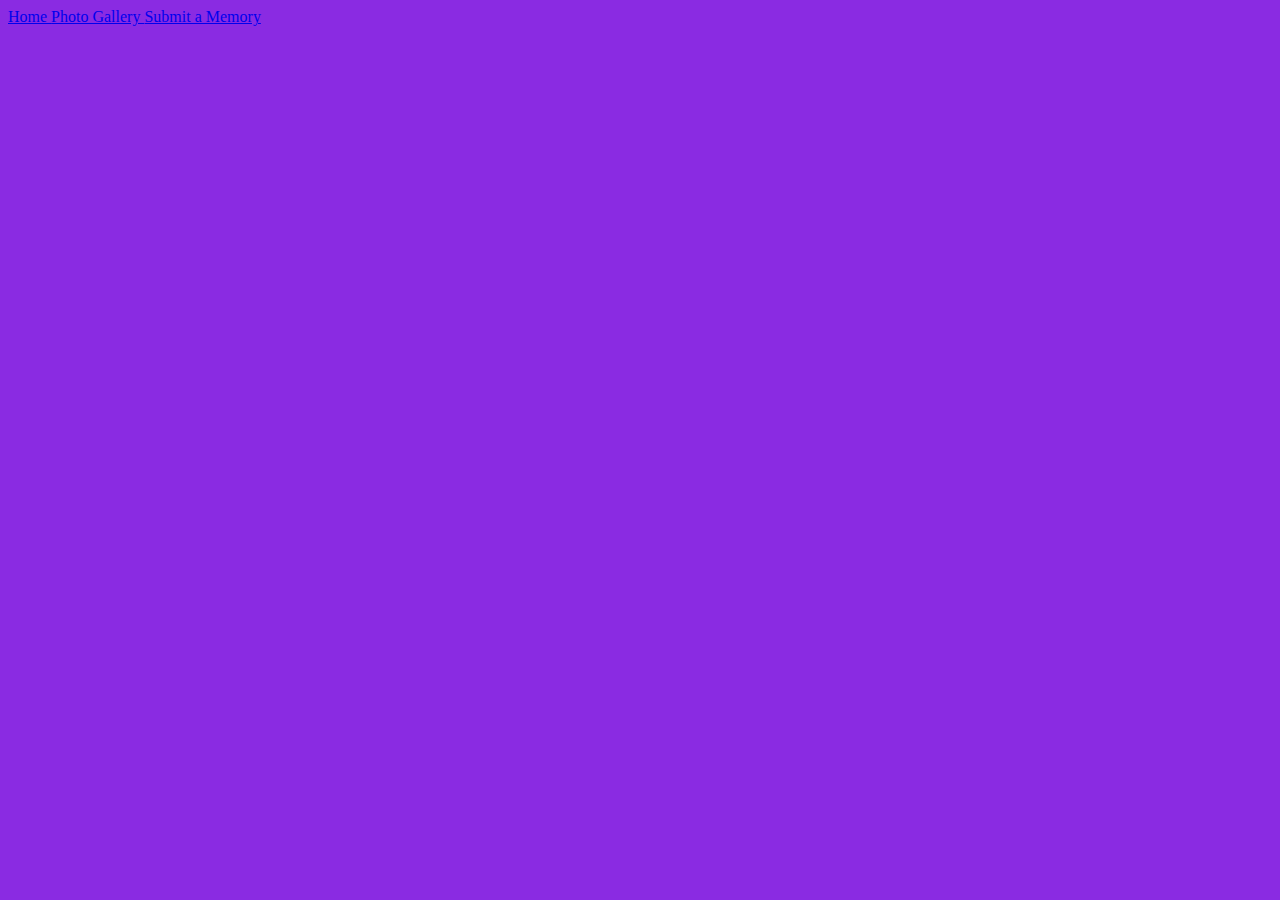
==== index.html @ 214d3fad "making a repository" ====
<!doctype html>
<html>

<header>
  <title>Yearbook</title>
  <link rel="stylesheet" type="text/css" href="main-styles.css">
</header>

<body>
<nav>
  <div class="topnav">
    <a href="index.html"> Home </a>
    <a href="photo-gallery.html"> Photo Gallery </a>
    <a href="submit-memory.html"> Submit a Memory </a>
  </div>
  </nav>


  
</body>
---- main-styles.css ----
/* All pages */
* {
  background-color: blueviolet;
}
.topnav {

}

body {

}
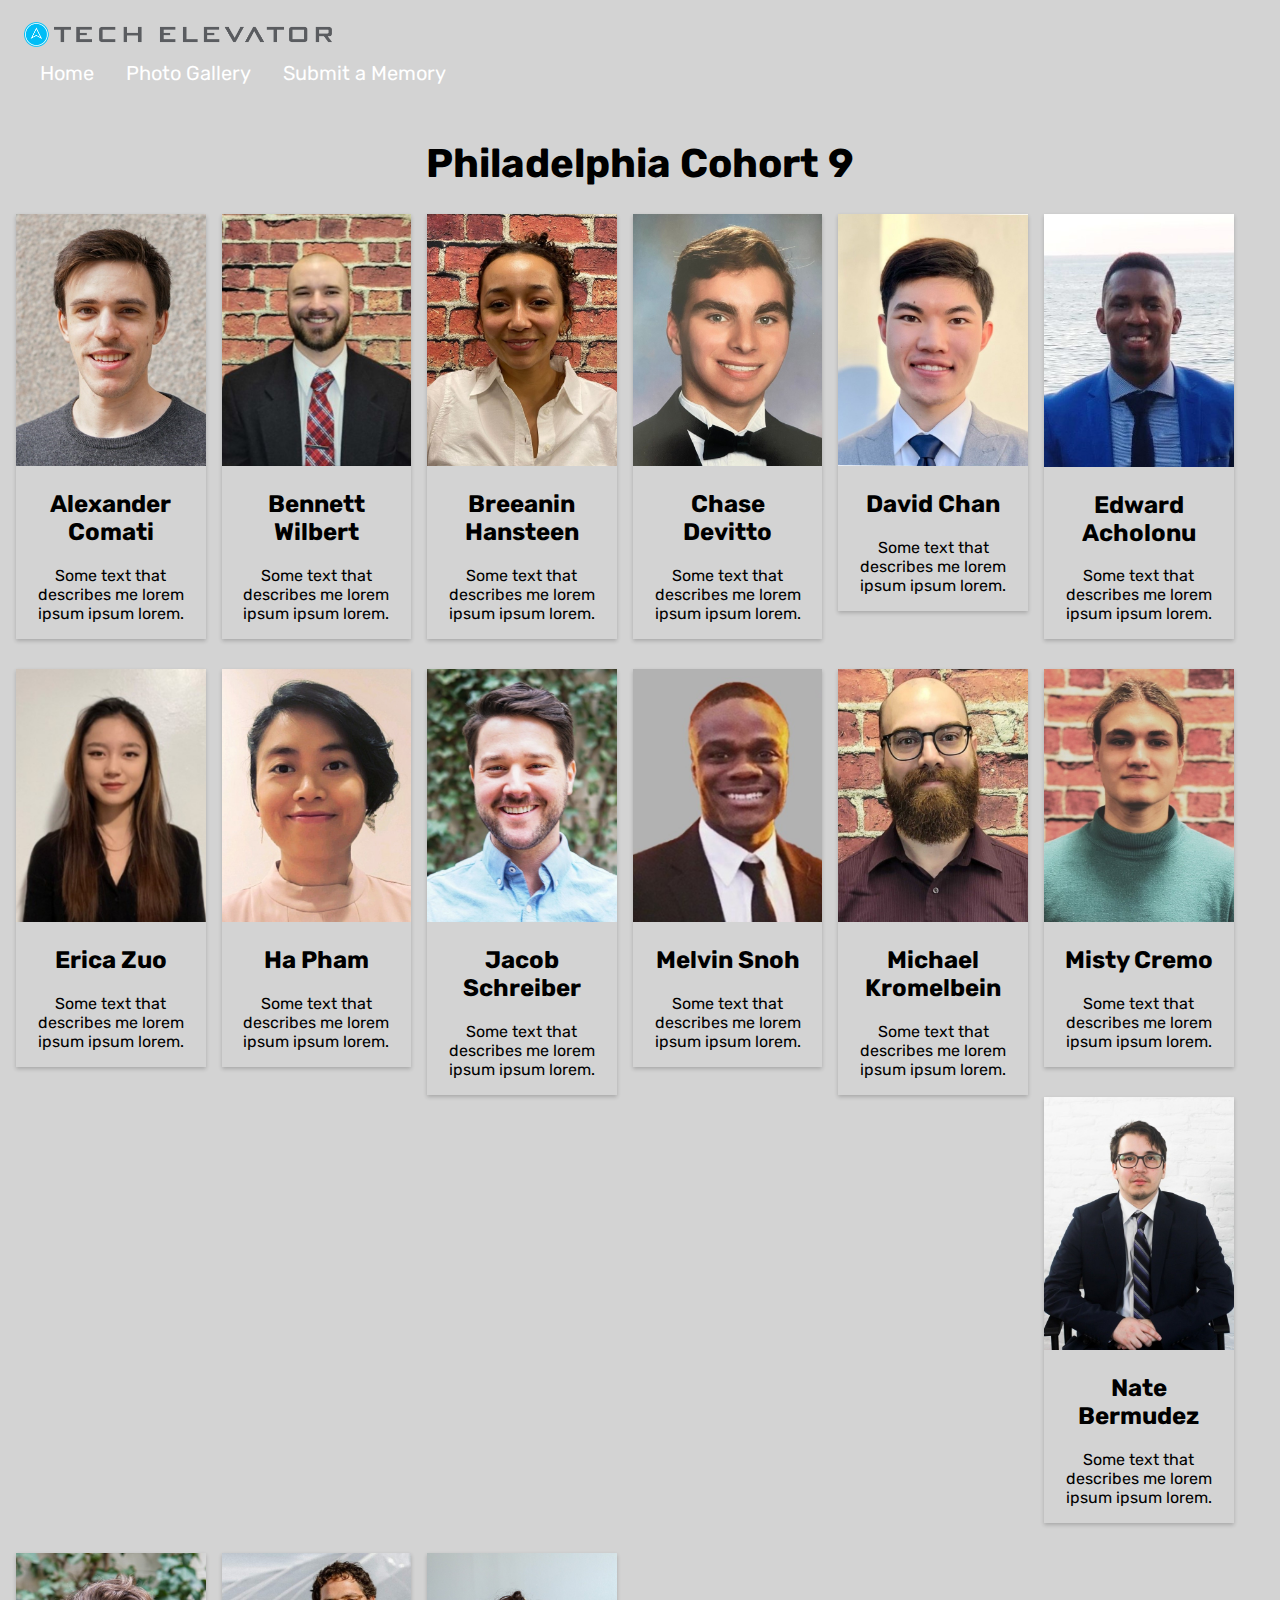
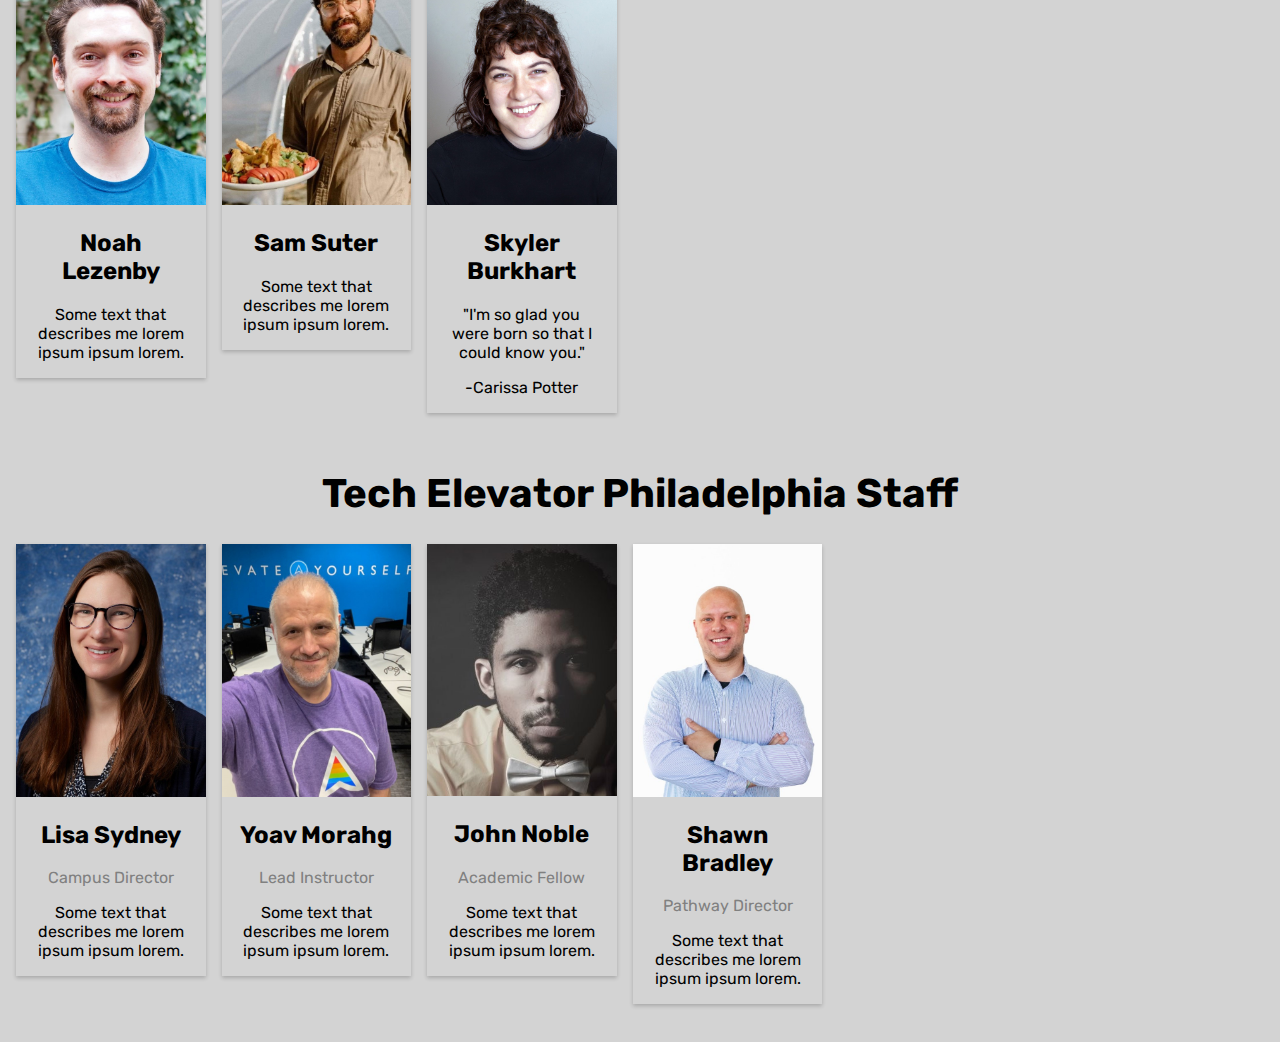
==== commit 6b975597: "Added a photo gallery on homepage and linked other pages" ====
--- a/index.html
+++ b/index.html
@@ -1,20 +1,236 @@
 <!doctype html>
 <html>
-
-<header>
-  <title>Yearbook</title>
+<head>
   <link rel="stylesheet" type="text/css" href="main-styles.css">
-</header>
+  <link rel="stylesheet" href="https://fonts.googleapis.com/css?family=Rubik">
+</head>
 
 <body>
-<nav>
-  <div class="topnav">
-    <a href="index.html"> Home </a>
-    <a href="photo-gallery.html"> Photo Gallery </a>
-    <a href="submit-memory.html"> Submit a Memory </a>
-  </div>
-  </nav>
-
-
-  
+  <header>
+      <div id="topnav" class="topnav">
+        <img src="Img\logo.png" id ="logo" alt="logo">
+        <ul>
+          <li><a href="index.html"> Home </a> </li>
+          <li><a href="photo-gallery.html"> Photo Gallery </a> </li>
+          <li><a href="submit-memory.html"> Submit a Memory </a> </li>
+      </ul>
+      </div>
+  </header>
+
+
+  <main id="main-grid">
+    <h1>Philadelphia Cohort 9</h1>
+    <div id="classphotos" class="photo-grid">
+      <div class="row">
+        <div class="column">
+          <div class="card">
+            <img src="Class-Photos\Alex.jpg" alt="Photo of Alex" style="width:100%">
+            <div class="container">
+              <h2>Alexander Comati</h2>
+              <p>Some text that describes me lorem ipsum ipsum lorem.</p>
+            </div>
+          </div>
+        </div>
+        <div class="row">
+          <div class="column">
+            <div class="card">
+              <img src="Class-Photos\Ben.jpg" alt="Photo of Ben" style="width:100%">
+              <div class="container">
+                <h2>Bennett Wilbert</h2>
+                <p>Some text that describes me lorem ipsum ipsum lorem.</p>
+              </div>
+            </div>
+          </div>
+          <div class="row">
+            <div class="column">
+              <div class="card">
+                <img src="Class-Photos\Bree.jpg" alt="Photo of Bree" style="width:100%">
+                <div class="container">
+                  <h2>Breeanin Hansteen</h2>
+                  <p>Some text that describes me lorem ipsum ipsum lorem.</p>
+                </div>
+              </div>
+            </div>
+            <div class="row">
+              <div class="column">
+                <div class="card">
+                  <img src="Class-Photos\Chase.jpg" alt="Photo of Chase" style="width:100%">
+                  <div class="container">
+                    <h2>Chase Devitto</h2>
+                    <p>Some text that describes me lorem ipsum ipsum lorem.</p>
+                  </div>
+                </div>
+              </div>
+              <div class="row">
+                <div class="column">
+                  <div class="card">
+                    <img src="Class-Photos\David.jpg" alt="Photo of David" style="width:100%">
+                    <div class="container">
+                      <h2>David Chan</h2>
+                      <p>Some text that describes me lorem ipsum ipsum lorem.</p>
+                    </div>
+                  </div>
+                </div>
+                <div class="row">
+                  <div class="column">
+                    <div class="card">
+                      <img src="Class-Photos\Ed.jpg" alt="Photo of Ed" style="width:100%">
+                      <div class="container">
+                        <h2>Edward Acholonu</h2>
+                        <p>Some text that describes me lorem ipsum ipsum lorem.</p>
+                      </div>
+                    </div>
+                  </div>
+                  <div class="row">
+                    <div class="column">
+                      <div class="card">
+                        <img src="Class-Photos\Erica.jpg" alt="Photo of Erica" style="width:100%">
+                        <div class="container">
+                          <h2>Erica Zuo</h2>
+                          <p>Some text that describes me lorem ipsum ipsum lorem.</p>
+                        </div>
+                      </div>
+                    </div>
+                    <div class="row">
+                      <div class="column">
+                        <div class="card">
+                          <img src="Class-Photos\Ha.jpg" alt="Photo of Ha" style="width:100%">
+                          <div class="container">
+                            <h2>Ha Pham</h2>
+                            <p>Some text that describes me lorem ipsum ipsum lorem.</p>
+                          </div>
+                        </div>
+                      </div>
+                      <div class="row">
+                        <div class="column">
+                          <div class="card">
+                            <img src="Class-Photos\Jacob.jpg" alt="Photo of Jacob" style="width:100%">
+                            <div class="container">
+                              <h2>Jacob Schreiber</h2>
+                              <p>Some text that describes me lorem ipsum ipsum lorem.</p>
+                            </div>
+                          </div>
+                        </div>
+                        <div class="row">
+                          <div class="column">
+                            <div class="card">
+                              <img src="Class-Photos\Melvin.jpg" alt="Photo of Melvin" style="width:100%">
+                              <div class="container">
+                                <h2>Melvin Snoh</h2>
+                                <p>Some text that describes me lorem ipsum ipsum lorem.</p>
+                              </div>
+                            </div>
+                          </div>
+                          <div class="row">
+                            <div class="column">
+                              <div class="card">
+                                <img src="Class-Photos\Michael.jpg" alt="Photo of Michael" style="width:100%">
+                                <div class="container">
+                                  <h2>Michael Kromelbein</h2>
+                                  <p>Some text that describes me lorem ipsum ipsum lorem.</p>
+                                </div>
+                              </div>
+                            </div>
+                            <div class="row">
+                              <div class="column">
+                                <div class="card">
+                                  <img src="Class-Photos\Misty.jpg" alt="Photo of Misty" style="width:100%">
+                                  <div class="container">
+                                    <h2>Misty Cremo</h2>
+                                    <p>Some text that describes me lorem ipsum ipsum lorem.</p>
+                                  </div>
+                                </div>
+                              </div>
+                              <div class="row">
+                                <div class="column">
+                                  <div class="card">
+                                    <img src="Class-Photos\Nate.jpg" alt="Photo of Nate" style="width:100%">
+                                    <div class="container">
+                                      <h2>Nate Bermudez</h2>
+                                      <p>Some text that describes me lorem ipsum ipsum lorem.</p>
+                                    </div>
+                                  </div>
+                                </div>
+                                <div class="row">
+                                  <div class="column">
+                                    <div class="card">
+                                      <img src="Class-Photos\Noah.jpg" alt="Photo of Noah" style="width:100%">
+                                      <div class="container">
+                                        <h2>Noah Lezenby</h2>
+                                        <p>Some text that describes me lorem ipsum ipsum lorem.</p>
+                                      </div>
+                                    </div>
+                                  </div>
+                                  <div class="row">
+                                    <div class="column">
+                                      <div class="card">
+                                        <img src="Class-Photos\Sam.jpg" alt="Photo of Sam" style="width:100%">
+                                        <div class="container">
+                                          <h2>Sam Suter</h2>
+                                          <p>Some text that describes me lorem ipsum ipsum lorem.</p>
+                                        </div>
+                                      </div>
+                                    </div>
+                                    <div class="row">
+                                      <div class="column">
+                                        <div class="card">
+                                          <img src="Class-Photos\Skyler.jpg" alt="Photo of Skyler" style="width:100%">
+                                          <div class="container">
+                                            <h2>Skyler Burkhart</h2>
+                                            <p>"I'm so glad you were born so that I could know you."</p>
+                                            <p>-Carissa Potter</p>
+                                          </div>
+                                        </div>
+                                      </div>
+                        </div>
+ <main id="staffphotos" class="photo-grid">
+  <h1>Tech Elevator Philadelphia Staff</h1>
+                          <div class="row">
+                            <div class="column">
+                              <div class="card">
+                                <img src="Class-Photos\Lisa.jpg" alt="Photo of Lisa" style="width:100%">
+                                <div class="container">
+                                  <h2>Lisa Sydney</h2>
+                                  <p class="title">Campus Director</p>
+                                  <p>Some text that describes me lorem ipsum ipsum lorem.</p>
+                                </div>
+                              </div>
+                            </div>
+                            <div class="row">
+                              <div class="column">
+                                <div class="card">
+                                  <img src="Class-Photos\Yoav.jpg" alt="Photo of Yoav" style="width:100%">
+                                  <div class="container">
+                                    <h2>Yoav Morahg</h2>
+                                    <p class="title">Lead Instructor</p>
+                                    <p>Some text that describes me lorem ipsum ipsum lorem.</p>
+                                  </div>
+                                </div>
+                              </div>
+                              <div class="row">
+                                <div class="column">
+                                  <div class="card">
+                                    <img src="Class-Photos\Noble.jpg" alt="Photo of Noble" style="width:100%">
+                                    <div class="container">
+                                      <h2>John Noble</h2>
+                                      <p class="title">Academic Fellow</p>
+                                      <p>Some text that describes me lorem ipsum ipsum lorem.</p>
+                                    </div>
+                                  </div>
+                                </div>
+                                <div class="row">
+                                  <div class="column">
+                                    <div class="card">
+                                      <img src="Class-Photos\Shawn.jpg" alt="Photo of Shawn" style="width:100%">
+                                      <div class="container">
+                                        <h2>Shawn Bradley</h2>
+                                        <p class="title">Pathway Director</p>
+                                        <p>Some text that describes me lorem ipsum ipsum lorem.</p>
+                                      </div>
+                                    </div>
+                                  </div>
+
+                        </main>
+
+
 </body>--- a/main-styles.css
+++ b/main-styles.css
@@ -1,11 +1,119 @@
 /* All pages */
 * {
-  background-color: blueviolet;
-}
-.topnav {
-
+  background-color: #d3d3d3;
+  font-family: 'Rubik', Courier, monospace;
 }
 
 body {
 
+}
+
+h1 {
+  font-size: 40px;
+  text-align: center;
+}
+
+header {
+  color: #f2f2f2;
+  padding: 14px 16px;
+  text-decoration: none;
+  font-size: 20px;
+}
+
+ul {
+  list-style-type: none;
+  margin: 0;
+  padding: 0;
+  overflow: hidden;
+  background-color: #d3d3d3;
+}
+
+li {
+  float: left;
+}
+
+li a {
+  display: block;
+  color: white;
+  text-align: center;
+  padding: 14px 16px;
+  text-decoration: none;
+}
+#logo {
+  display: flex;
+  max-width: 25%;
+}
+
+/* Change the color of links on hover */
+.topnav a:hover {
+  background-color: #00AFF0;
+  color: black;
+}
+
+/* Add a color to the active/current link */
+.topnav a.active {
+  background-color: #04AA6D;
+  color: white;
+}
+
+
+/* Three columns side by side */
+.column {
+  float: left;
+  width: 15%;
+  margin-bottom: 30px;
+  padding: 0 8px;
+}
+
+
+/* Add some shadows to create a card effect */
+.card {
+  box-shadow: 0 2px 4px 0 rgba(0, 0, 0, 0.2);
+  text-align: center;
+}
+
+/* Some left and right padding inside the container */
+.container {
+  padding: 0 16px;
+}
+
+/* Clear floats */
+.container::after, .row::after {
+  content: "";
+  clear: both;
+  display: table;
+}
+
+.title {
+  color: grey;
+}
+
+div.gallery {
+  display: flex;
+  flex-wrap: wrap;
+  align-items: center;
+}
+
+/* div.gallery:hover {
+  border: 1px solid #777;
+} */
+
+div.gallery img {
+  margin: 10px;
+  border: 3px solid white;
+  box-shadow: 3px 3px 8px 0px rgba(0,0,0,0.3); 
+  max-width: 40%;
+}
+
+div.desc {
+  padding: 15px;
+  text-align: center;
+}
+
+/* Display the columns below each other instead of side by side on small screens */
+@media screen and (max-width: 650px) {
+  .column {
+    width: 100%;
+    display: block;
+  }
 }